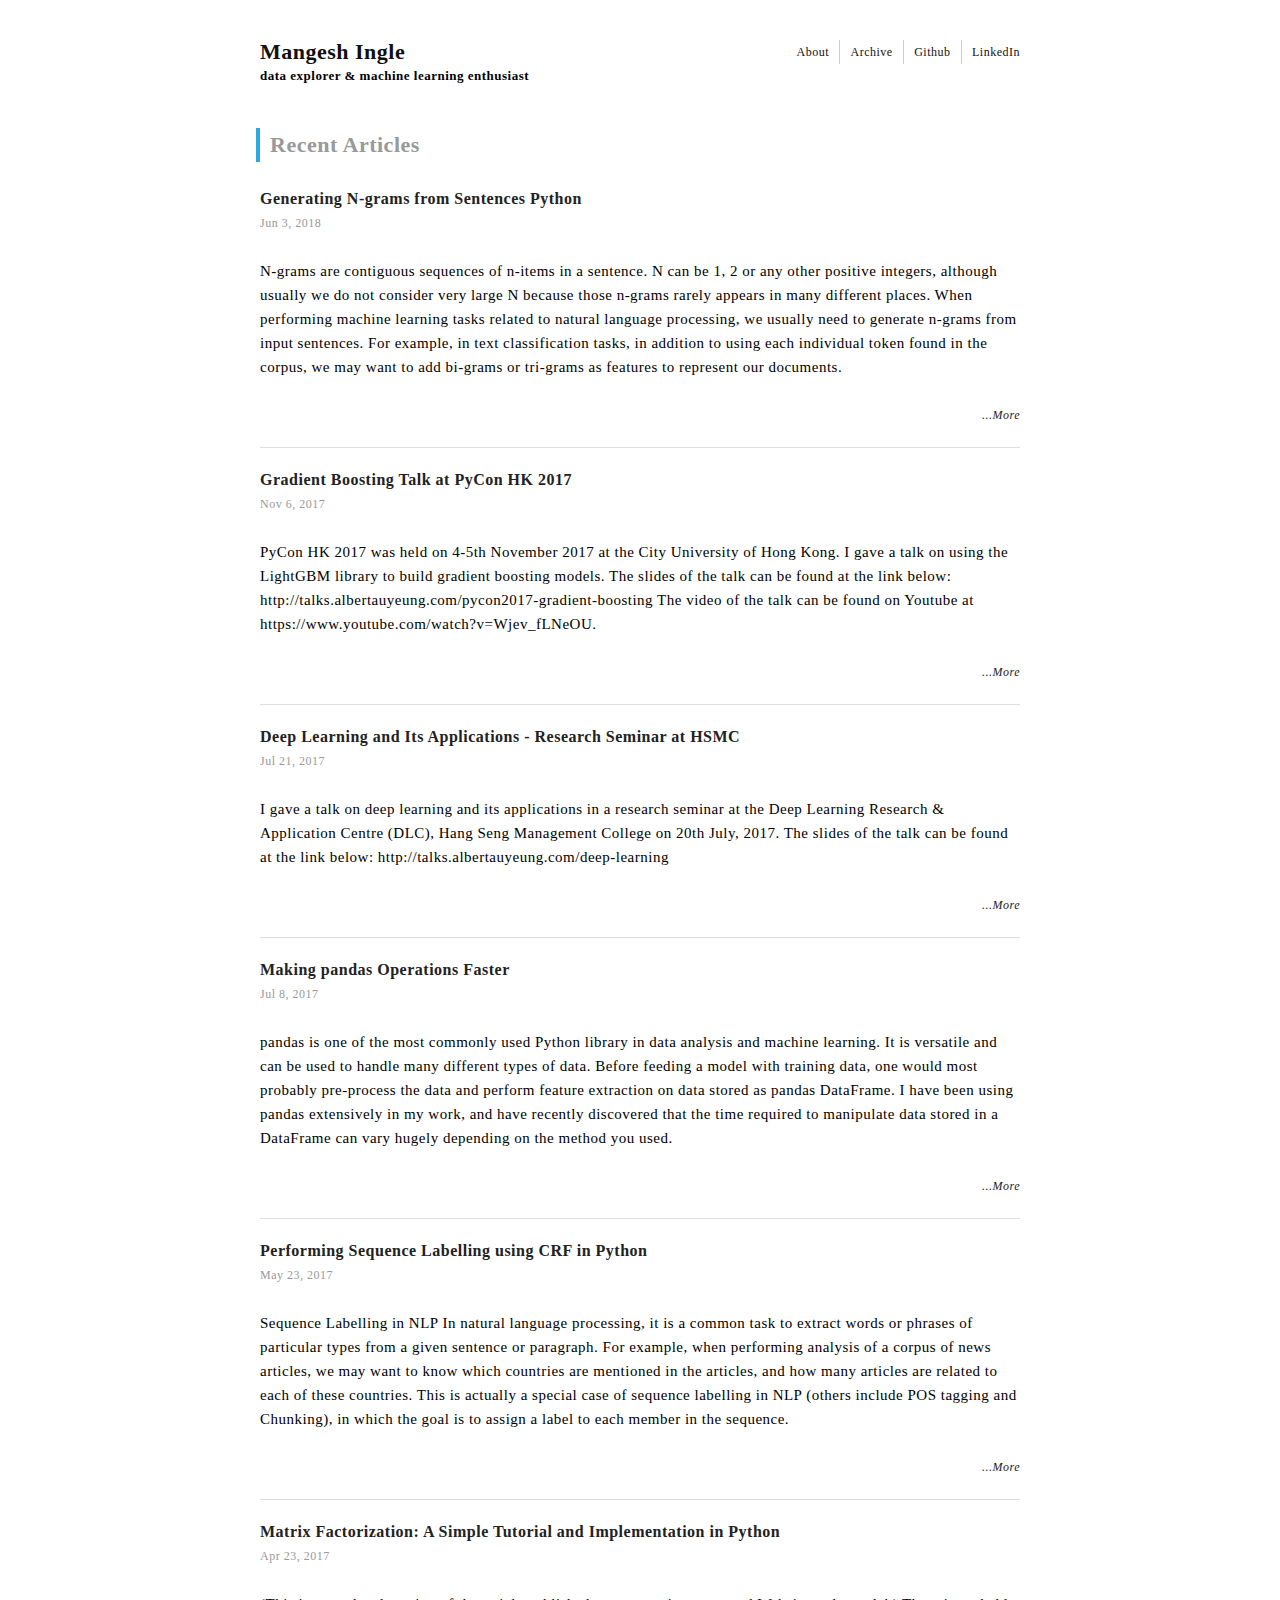
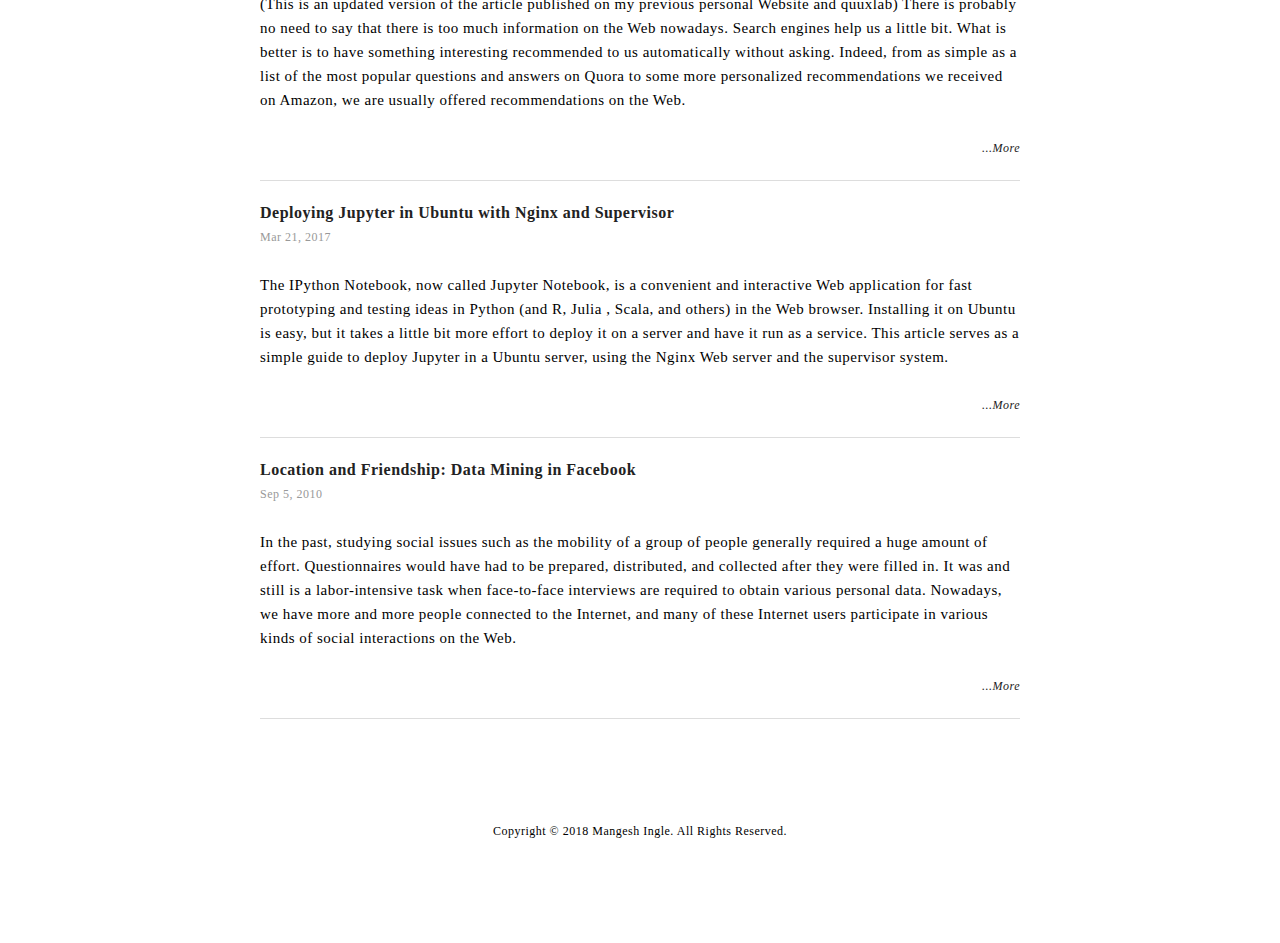
==== index.html @ 82a82550 "first blog upload" ====
<!DOCTYPE html>
<html lang="en-us">
<head>
	<meta name="generator" content="Hugo 0.20.2" />
  <meta charset="UTF-8">
  <title>
    Mangesh Ingle
  </title>  
  <meta name="viewport" content="width=device-width,user-scalable=no,maximum-scale=1,initial-scale=1">  
  <link rel="canonical" href="index.html"/>  
  <link rel="stylesheet" href="https://fonts.googleapis.com/css?family=Noto+Sans">
  <link rel="stylesheet" href="css/sanitize.css">
  <link rel="stylesheet" href="css/responsive.css">
  <link rel="stylesheet" href="css/highlight.css">
  <link rel="stylesheet" href="css/theme.css">
  <link rel="stylesheet" href="css/custom.css">  
  <link href="index.xml" rel="alternate" type="application/rss+xml" title="Mangesh Ingle" />
  <link href="index.xml" rel="feed" type="application/rss+xml" title="Mangesh Ingle" />
</head>
<body>
<div class="container">  
  <header role="banner">
    <div class="row gutters">
      <div id="site-title" class="col span_6">
        <h1><a href="index.html">Mangesh Ingle</a></h1>
        <h2>data explorer & machine learning enthusiast</h2>
      </div>
      <div id="social" class="col span_6">
        <ul>
          <li><a href="about/index.html">About</a></li>
          <li><a href="post/index.html">Archive</a></li>
          <li><a href="https://github.com/mangeshi-git" target="_blank">Github</a></li>
          <li><a href="https://www.linkedin.com/in/albert-au-yeung/" target="_blank">LinkedIn</a></li>
        </ul>
      </div>
    </div>
  </header>

<main id="index" role="main">
  <div class="article-header light-gray"><h1>Recent Articles</h1></div>  
  <div class="summary">
    <h2><a href="post/generating-ngrams-python/index.html">Generating N-grams from Sentences Python </a></h2>
    <div class="meta">
      Jun 3, 2018 &nbsp;      
    </div>
    <br/>
    N-grams are contiguous sequences of n-items in a sentence. N can be 1, 2 or any other positive integers, although usually we do not consider very large N because those n-grams rarely appears in many different places.
When performing machine learning tasks related to natural language processing, we usually need to generate n-grams from input sentences. For example, in text classification tasks, in addition to using each individual token found in the corpus, we may want to add bi-grams or tri-grams as features to represent our documents.
    <br/><br/>
    <div style="text-align: right; font-size: 12px">
      <a href="post/generating-ngrams-python/index.html"><i>...More</i></a>
    </div>
  </div>
  
  <div class="summary">
    <h2><a href="post/pycon2017-gradient-boosting/index.html">Gradient Boosting Talk at PyCon HK 2017 </a></h2>
    <div class="meta">
      Nov 6, 2017 &nbsp;
      
    </div>
    <br/>
    PyCon HK 2017 was held on 4-5th November 2017 at the City University of Hong Kong. I gave a talk on using the LightGBM library to build gradient boosting models. The slides of the talk can be found at the link below:
http://talks.albertauyeung.com/pycon2017-gradient-boosting
The video of the talk can be found on Youtube at https://www.youtube.com/watch?v=Wjev_fLNeOU.
    <br/><br/>
    <div style="text-align: right; font-size: 12px">
      <a href="post/pycon2017-gradient-boosting/index.html"><i>...More</i></a>
    </div>
  </div>
  
  <div class="summary">
    <h2><a href="post/deep-learning-talk-2017/index.html">Deep Learning and Its Applications - Research Seminar at HSMC </a></h2>
    <div class="meta">
      Jul 21, 2017 &nbsp;
      
    </div>
    <br/>
    I gave a talk on deep learning and its applications in a research seminar at the Deep Learning Research &amp; Application Centre (DLC), Hang Seng Management College on 20th July, 2017. The slides of the talk can be found at the link below:
http://talks.albertauyeung.com/deep-learning
    <br/><br/>
    <div style="text-align: right; font-size: 12px">
      <a href="post/deep-learning-talk-2017/index.html"><i>...More</i></a>
    </div>
  </div>
  
  <div class="summary">
    <h2><a href="post/fast-operation-pandas/index.html">Making pandas Operations Faster </a></h2>
    <div class="meta">
      Jul 8, 2017 &nbsp;
      
    </div>
    <br/>
    pandas is one of the most commonly used Python library in data analysis and machine learning. It is versatile and can be used to handle many different types of data. Before feeding a model with training data, one would most probably pre-process the data and perform feature extraction on data stored as pandas DataFrame. I have been using pandas extensively in my work, and have recently discovered that the time required to manipulate data stored in a DataFrame can vary hugely depending on the method you used.
    <br/><br/>
    <div style="text-align: right; font-size: 12px">
      <a href="post/fast-operation-pandas/index.html"><i>...More</i></a>
    </div>
  </div>
  
  <div class="summary">
    <h2><a href="post/python-sequence-labelling-with-crf/index.html">Performing Sequence Labelling using CRF in Python </a></h2>
    <div class="meta">
      May 23, 2017 &nbsp;
      
    </div>
    <br/>
    Sequence Labelling in NLP In natural language processing, it is a common task to extract words or phrases of particular types from a given sentence or paragraph. For example, when performing analysis of a corpus of news articles, we may want to know which countries are mentioned in the articles, and how many articles are related to each of these countries.
This is actually a special case of sequence labelling in NLP (others include POS tagging and Chunking), in which the goal is to assign a label to each member in the sequence.
    <br/><br/>
    <div style="text-align: right; font-size: 12px">
      <a href="post/python-sequence-labelling-with-crf/index.html"><i>...More</i></a>
    </div>
  </div>
  
  <div class="summary">
    <h2><a href="post/python-matrix-factorization/index.html">Matrix Factorization: A Simple Tutorial and Implementation in Python </a></h2>
    <div class="meta">
      Apr 23, 2017 &nbsp;
      
    </div>
    <br/>
    (This is an updated version of the article published on my previous personal Website and quuxlab)
There is probably no need to say that there is too much information on the Web nowadays. Search engines help us a little bit. What is better is to have something interesting recommended to us automatically without asking. Indeed, from as simple as a list of the most popular questions and answers on Quora to some more personalized recommendations we received on Amazon, we are usually offered recommendations on the Web.
    <br/><br/>
    <div style="text-align: right; font-size: 12px">
      <a href="post/python-matrix-factorization/index.html"><i>...More</i></a>
    </div>
  </div>
  
  <div class="summary">
    <h2><a href="post/setup-jupyter-nginx-supervisor/index.html">Deploying Jupyter in Ubuntu with Nginx and Supervisor </a></h2>
    <div class="meta">
      Mar 21, 2017 &nbsp;
      
    </div>
    <br/>
    The IPython Notebook, now called Jupyter Notebook, is a convenient and interactive Web application for fast prototyping and testing ideas in Python (and R, Julia , Scala, and others) in the Web browser.
Installing it on Ubuntu is easy, but it takes a little bit more effort to deploy it on a server and have it run as a service. This article serves as a simple guide to deploy Jupyter in a Ubuntu server, using the Nginx Web server and the supervisor system.
    <br/><br/>
    <div style="text-align: right; font-size: 12px">
      <a href="post/setup-jupyter-nginx-supervisor/index.html"><i>...More</i></a>
    </div>
  </div>
  
  <div class="summary">
    <h2><a href="post/location-and-friendship-in-facebook/index.html">Location and Friendship: Data Mining in Facebook </a></h2>
    <div class="meta">
      Sep 5, 2010 &nbsp;
      
    </div>
    <br/>
    In the past, studying social issues such as the mobility of a group of people generally required a huge amount of effort. Questionnaires would have had to be prepared, distributed, and collected after they were filled in. It was and still is a labor-intensive task when face-to-face interviews are required to obtain various personal data.
Nowadays, we have more and more people connected to the Internet, and many of these Internet users participate in various kinds of social interactions on the Web.
    <br/><br/>
    <div style="text-align: right; font-size: 12px">
      <a href="post/location-and-friendship-in-facebook/index.html"><i>...More</i></a>
    </div>
  </div>  
</main>



<nav>    
</nav>  
  <footer role="contentinfo">
    <div style="text-align:center; font-size: 0.8em">
      Copyright © 2018 Mangesh Ingle. All Rights Reserved.
    </div>
  </footer>
</div>

<script src="js/jquery-3.2.1.min.js"></script>
<script src="js/highlight.pack.js"></script>
<script>hljs.initHighlightingOnLoad();</script>
<script type="text/x-mathjax-config">
  MathJax.Hub.Config({
    extensions: ["tex2jax.js"],
    jax: ["input/TeX", "output/HTML-CSS"],
    tex2jax: {
      inlineMath: [ ['$','$'], ["\\(","\\)"] ],
      displayMath: [ ['$$','$$'], ["\\[","\\]"] ],
      processEscapes: true
    },
    "HTML-CSS": { availableFonts: ["TeX"] }
  });
</script>

<script src="../cdnjs.cloudflare.com/ajax/libs/mathjax/2.7.1/MathJaxdda6.js?config=TeX-AMS-MML_HTMLorMML">
</script>

<script>
$(document).ready(function() {
  var links = document.querySelectorAll('article a');
    for (var i = 0, length = links.length; i < length; i++) {
      if (links[i].hostname != window.location.hostname) {
        links[i].target = '_blank';
      }
  }
});
</script>

<script>
	(function(i,s,o,g,r,a,m){i['GoogleAnalyticsObject']=r;i[r]=i[r]||function(){
	(i[r].q=i[r].q||[]).push(arguments)},i[r].l=1*new Date();a=s.createElement(o),
	m=s.getElementsByTagName(o)[0];a.async=1;a.src=g;m.parentNode.insertBefore(a,m)
	})(window,document,'script','../www.google-analytics.com/analytics.js','ga');
	ga('create', 'UA-30554548-1', 'auto');
	ga('send', 'pageview');
</script>

</body>
</html>
---- css/sanitize.css ----
/*! sanitize.css | CC0 Public Domain | github.com/jonathantneal/sanitize.css */
pre,textarea{overflow:auto}
[hidden],audio:not([controls]),template{display:none}
details,main,summary{display:block}
input[type=number]{width:auto}
input[type=search]{-webkit-appearance:textfield}
input[type=search]::-webkit-search-cancel-button,input[type=search]::-webkit-search-decoration{-webkit-appearance:none}
progress{display:inline-block}
small{font-size:75%}
textarea{resize:vertical}
[unselectable]{-webkit-user-select:none;-moz-user-select:none;-ms-user-select:none;user-select:none}
*,::after,::before{box-sizing:inherit;border-style:solid;border-width:0}
*{font-size:inherit;line-height:inherit;margin:0;padding:0}
::after,::before{text-decoration:inherit;vertical-align:inherit}
:root{-ms-overflow-style:-ms-autohiding-scrollbar;overflow-y:scroll;-webkit-text-size-adjust:100%;-ms-text-size-adjust:100%;text-size-adjust:100%;box-sizing:border-box;cursor:default;font:16px/1.5 sans-serif;text-rendering:optimizeLegibility}
a{text-decoration:none}
audio,canvas,iframe,img,svg,video{vertical-align:middle}
button,input,select,textarea{background-color:transparent;color:inherit;font-family:inherit;font-style:inherit;font-weight:inherit;min-height:1.5em}
code,kbd,pre,samp{font-family:monospace,monospace}
nav ol,nav ul{list-style:none}
select{-moz-appearance:none;-webkit-appearance:none}
select::-ms-expand{display:none}
select::-ms-value{color:currentColor}
table{border-collapse:collapse;border-spacing:0}
::-moz-selection{background-color:#B3D4FC;text-shadow:none}
::selection{background-color:#B3D4FC;text-shadow:none}
@media screen{[hidden~=screen]{display:inherit}
[hidden~=screen]:not(:active):not(:focus):not(:target){clip:rect(0 0 0 0)!important;position:absolute!important}
}
---- css/responsive.css ----
/*	12 COLUMN : RESPONSIVE GRID SYSTEM
	DEVELOPER : DENIS LEBLANC
	URL : http://responsive.gs
	VERSION : 3.0
	LICENSE : GPL & MIT */
/* 	SET ALL ELEMENTS TO BOX-SIZING : BORDER-BOX */
* {
  -webkit-box-sizing: border-box;
  -moz-box-sizing: border-box;
  box-sizing: border-box;
  *behavior: url(../scripts/boxsizing.html);
  /*	If you need support for IE7 and lower make
  	sure the boxsizing.htc file is linked properly.
  	More info here:  https://github.com/Schepp/box-sizing-polyfill */ }

/*	MAIN CONTAINER
	Set the width to whatever you want the width of your site to be. */
.container {
  max-width: 800px;
  margin: 0 auto; }

/*	SELF CLEARING FLOATS - CLEARFIX METHOD */
.container:after,
.row:after,
.col:after,
.clr:after,
.group:after {
  content: "";
  display: table;
  clear: both; }

/* 	DEFAULT ROW STYLES
	Set bottom padding according to preference */
.row {
  padding-bottom: 0em; }

/* DEFAULT COLUMN STYLES */
.col {
  display: block;
  float: left;
  width: 100%; }

@media (min-width: 768px) {
  .gutters .col {
    margin-left: 2%; }

  .gutters .col:first-child {
    margin-left: 0; } }
/*	COLUMN WIDTH ON DISPLAYS +768px
	You might need to play with media queries here to suite your design. */
@media (min-width: 768px) {
  .span_1 {
    width: 8.33333333333%; }

  .span_2 {
    width: 16.6666666667%; }

  .span_3 {
    width: 25%; }

  .span_4 {
    width: 33.3333333333%; }

  .span_5 {
    width: 41.6666666667%; }

  .span_6 {
    width: 50%; }

  .span_7 {
    width: 58.3333333333%; }

  .span_8 {
    width: 66.6666666667%; }

  .span_9 {
    width: 75%; }

  .span_10 {
    width: 83.3333333333%; }

  .span_11 {
    width: 91.6666666667%; }

  .span_12 {
    width: 100%; }

  .gutters .span_1 {
    width: 6.5%; }

  .gutters .span_2 {
    width: 15.0%; }

  .gutters .span_3 {
    width: 23.5%; }

  .gutters .span_4 {
    width: 32.0%; }

  .gutters .span_5 {
    width: 40.5%; }

  .gutters .span_6 {
    width: 49.0%; }

  .gutters .span_7 {
    width: 57.5%; }

  .gutters .span_8 {
    width: 66.0%; }

  .gutters .span_9 {
    width: 74.5%; }

  .gutters .span_10 {
    width: 83.0%; }

  .gutters .span_11 {
    width: 91.5%; }

  .gutters .span_12 {
    width: 100%; } }
---- css/highlight.css ----
/*
Docco style used in http://jashkenas.github.com/docco/ converted by Simon Madine (@thingsinjars)
*/

.hljs {
  display: block;
  overflow-x: auto;
  padding: 0.5em;
  color: #000;
  background: #f8f8ff;
}

.hljs-comment,
.hljs-quote {
  color: #408080;
  font-style: italic;
}

.hljs-keyword,
.hljs-selector-tag,
.hljs-literal,
.hljs-subst {
  color: #954121;
}

.hljs-number {
  color: #40a070;
}

.hljs-string,
.hljs-doctag {
  color: #219161;
}

.hljs-selector-id,
.hljs-selector-class,
.hljs-section,
.hljs-type {
  color: #19469d;
}

.hljs-params {
  color: #00f;
}

.hljs-title {
  color: #458;
  font-weight: bold;
}

.hljs-tag,
.hljs-name,
.hljs-attribute {
  color: #000080;
  font-weight: normal;
}

.hljs-variable,
.hljs-template-variable {
  color: #008080;
}

.hljs-regexp,
.hljs-link {
  color: #b68;
}

.hljs-symbol,
.hljs-bullet {
  color: #990073;
}

.hljs-built_in,
.hljs-builtin-name {
  color: #0086b3;
}

.hljs-meta {
  color: #999;
  font-weight: bold;
}

.hljs-deletion {
  background: #fdd;
}

.hljs-addition {
  background: #dfd;
}

.hljs-emphasis {
  font-style: italic;
}

.hljs-strong {
  font-weight: bold;
}
---- css/theme.css ----
body {
  background-color: #fff;
  font-size: 15px;
  color: #000000;
  line-height: 1.6em;
  letter-spacing: 0.5px;
}
.container {
  padding: 0 20px;
}
h1 {
  font-size: 19px;
}
h2 {
  font-size: 17px;
}
h3,
h4,
h5,
h6 {
  font-size: 16px;
}
header a,
header a:visited {
  color: #111;
}
main#index a,
main#index a:visited {
  color: #222;
}
main#list a,
main#list a:visited {
  color: #222;
}
nav a,
nav a:visited {
  color: #3377CC;
}
article a,
article a:visited,
footer a,
article a:visited {
  color: #29abe2;
}
header a:hover,
article a:hover,
main#index a:hover,
main#list a:hover,
nav a:hover {
  color: #3377CC;
}
main#index .meta a,
main#list .meta a,
main#single .meta a {
  color: #999;
}
main#index .meta a:hover,
main#list .meta a:hover,
main#single .meta a:hover {
  color: #29abe2;
}
article a:hover,
footer a:hover {
  text-decoration: underline;
}
ul,
ol {
  margin-left: 30px;
}
pre {
  margin: 25px 0;
}
table {
  border: 1px solid #ccc;
  margin: 25px 0;
}
th {
  background-color: #eee;
  border: 1px solid #ccc;
  padding: 2px 10px;
}
td {
  border: 1px solid #ccc;
  padding: 2px 10px;
}
img {
  max-width: 100%;
  height: auto;
  border: 0;
  vertical-align: middle;
}
header {
  padding: 20px 0;
  margin-bottom: 20px;
}
header h2 {
  font-size: 12px;
}
header #social {
  text-align: right;
}
header #social ul {
  font-size: 0;
  margin: 0;
}
header #social li {
  display: inline-block;
  font-size: 12px;
  padding: 0 10px;
}
header #social li:first-child {
  padding-left: 0;
}
header #social li + li {
  border-left: 1px solid #ccc;
}
header #social li:last-child {
  padding-right: 0;
}
@media (max-width: 767px) {
  header h1,
  header h2 {
    width: 100%;
    text-align: center;
  }
}
@media (max-width: 767px) {
  header #social {
    margin-top: 20px;
    text-align: center;
  }
}
nav ul.pagination {
  font-size: 0;
  text-align: center;
  margin: 0;
}
nav ul.pagination li {
  display: inline-block;
  font-size: 14px;
  border: 1px solid #ccc;
  background-color: #eee;
  padding: 3px 10px;
  margin: 0 3px;
}
nav ul.pagination li.active {
  border: 2px solid #29abe2;
}
nav ul.pagination li:hover {
  border-color: #29abe2;
}
nav.pagination-single {
  padding: 20px 0 20px 0;
  overflow: hidden;
}
nav.pagination-single span.previous {
  float: left;
  padding: 10px 0 10px 0;
  max-width: 300px;
}
nav.pagination-single span.next {
  float: right;
  padding: 10px 0 10px 0;
  max-width: 300px;
}
nav.pagination-single a {
  color: #29abe2;
}
#single aside {
  margin-top: 80px;
}
footer {
  margin: 80px 0;
  padding: 20px 0;
}
footer img {
  border-radius: 32px;
  -webkit-border-radius: 32px;
  -moz-border-radius: 32px;
  margin-bottom: 10px;
}
@media (max-width: 767px) {
  footer {
    margin: 40px 0;
  }
}
article h1 {
  margin: 50px 0 25px 0;
}
article h2 {
  border-bottom: 2px solid #ddd;
  margin: 50px 0 25px 0;
  padding-bottom: 10px;
}
article h3,
article h4,
article h5,
article h6 {
  margin: 40px 0 25px 0;
}
article p {
  margin: 25px 0;
}
article code {
  color: #111;
  background-color: #eee;
  padding: 0 3px;
  margin: 0 3px;
  border: 1px solid #ccc;
  font-family: consolas, "Courier New", monospace;
}
article pre code {
  font-family: consolas, "Courier New", monospace;
}
article blockquote {
  margin: 25px 0;
  padding-left: 20px;
  border-left: 4px solid #ccc;
  font-style: italic;
}
article img {
  display: block;
  margin: 0 auto;
  text-align: center;
}
article #share-this {
  margin: 40px 0 40px 0;
}
.article-header {
  border-left: 4px solid #29abe2;
  margin: 10px 0 25px -4px;
  padding: 5px 0 5px 10px;
}
.light-gray {
  color: #999;
}
.summary {
  padding-bottom: 20px;
  margin-bottom: 20px;
  border-bottom: 1px solid #ddd;
}
.meta {
  color: #999;
  font-size: 12px;
}
---- css/custom.css ----
body, p, ul, li, div {
    font-family: 'Slabo 27px', 'Microsoft JhengHei';
}
body {
    padding-top: 20px;
}
h1 {
    font-size: 22px;
}
h2 {
    font-size: 16px;
}
header h2 {
    font-size: 13px;
}
article pre code {
    background-color: #FCFCFC;
    border: 1px solid #DADADA;
    margin: 15px 10px;
    padding: 8px;
    line-height: 1.6em;
    font-size: 14px;
    font-family: "Consolas", "Courier New";
}
article a {
    text-decoration: underline;
}
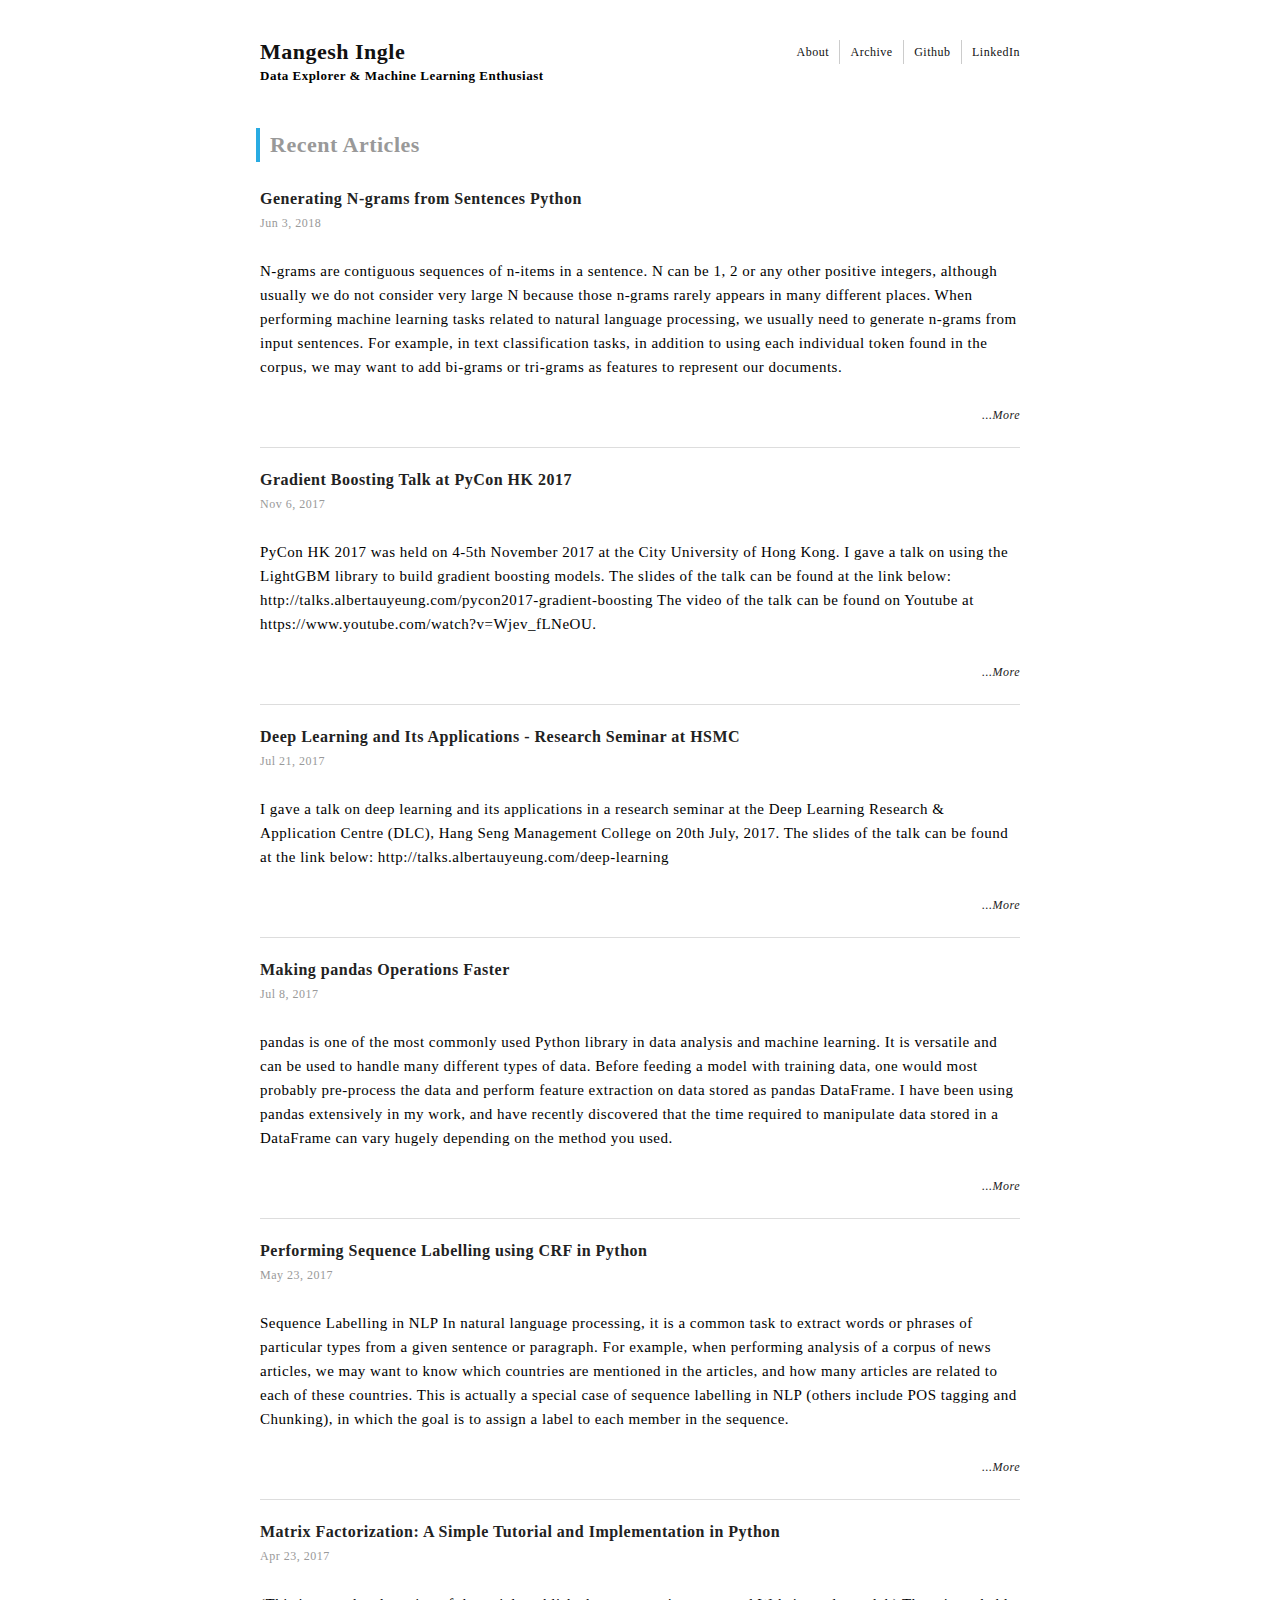
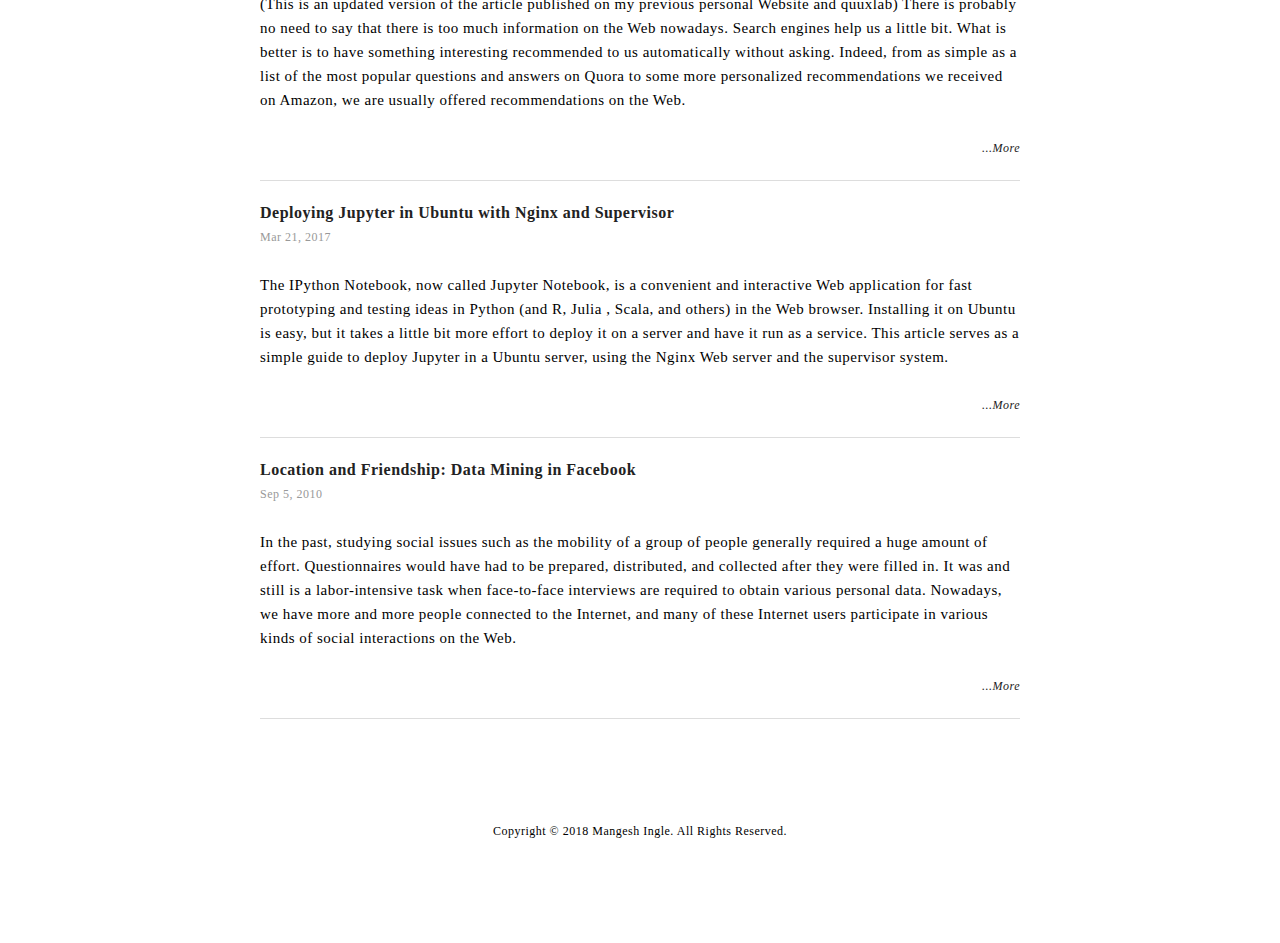
==== commit 55478b99: "changes done." ====
--- a/index.html
+++ b/index.html
@@ -24,14 +24,14 @@
     <div class="row gutters">
       <div id="site-title" class="col span_6">
         <h1><a href="index.html">Mangesh Ingle</a></h1>
-        <h2>data explorer & machine learning enthusiast</h2>
+        <h2>Data Explorer & Machine Learning Enthusiast</h2>
       </div>
       <div id="social" class="col span_6">
         <ul>
           <li><a href="about/index.html">About</a></li>
           <li><a href="post/index.html">Archive</a></li>
-          <li><a href="https://github.com/mangeshi-git" target="_blank">Github</a></li>
-          <li><a href="https://www.linkedin.com/in/albert-au-yeung/" target="_blank">LinkedIn</a></li>
+          <li><a href="https://github.com/mangeshingle" target="_blank">Github</a></li>
+          <li><a href="https://www.linkedin.com/in/mangesh-ingle-b53122176/" target="_blank">LinkedIn</a></li>
         </ul>
       </div>
     </div>
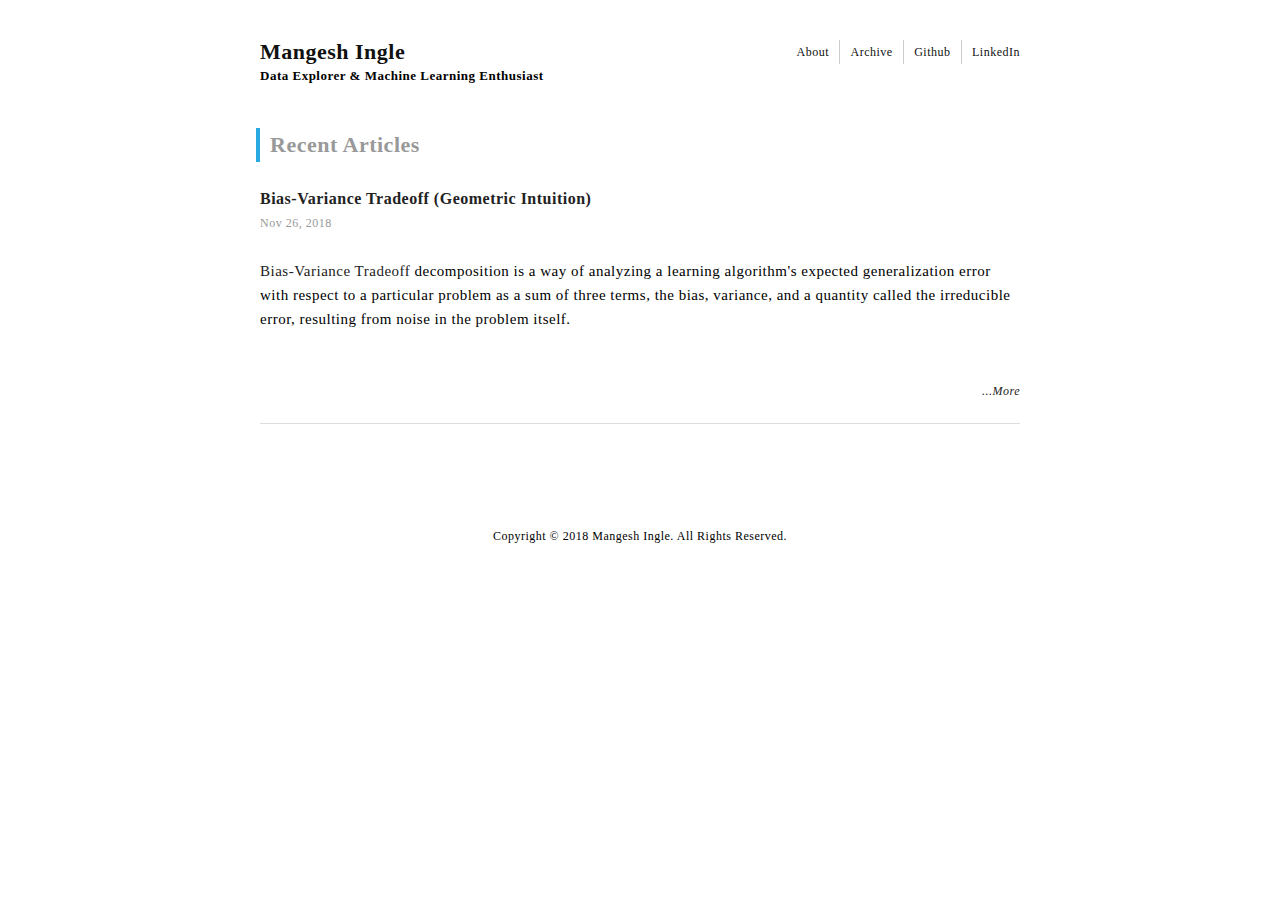
==== commit c0979575: "first blog comleted.irrelevant thing deleted." ====
--- a/index.html
+++ b/index.html
@@ -1,179 +1,79 @@
-
 <!DOCTYPE html>
 <html lang="en-us">
+
 <head>
-	<meta name="generator" content="Hugo 0.20.2" />
+  <meta name="generator" content="Hugo 0.20.2" />
   <meta charset="UTF-8">
   <title>
     Mangesh Ingle
-  </title>  
-  <meta name="viewport" content="width=device-width,user-scalable=no,maximum-scale=1,initial-scale=1">  
-  <link rel="canonical" href="index.html"/>  
+  </title>
+  <meta name="viewport" content="width=device-width,user-scalable=no,maximum-scale=1,initial-scale=1">
+  <link rel="canonical" href="index.html" />
   <link rel="stylesheet" href="https://fonts.googleapis.com/css?family=Noto+Sans">
   <link rel="stylesheet" href="css/sanitize.css">
   <link rel="stylesheet" href="css/responsive.css">
   <link rel="stylesheet" href="css/highlight.css">
   <link rel="stylesheet" href="css/theme.css">
-  <link rel="stylesheet" href="css/custom.css">  
+  <link rel="stylesheet" href="css/custom.css">
   <link href="index.xml" rel="alternate" type="application/rss+xml" title="Mangesh Ingle" />
   <link href="index.xml" rel="feed" type="application/rss+xml" title="Mangesh Ingle" />
 </head>
+
 <body>
-<div class="container">  
-  <header role="banner">
-    <div class="row gutters">
-      <div id="site-title" class="col span_6">
-        <h1><a href="index.html">Mangesh Ingle</a></h1>
-        <h2>Data Explorer & Machine Learning Enthusiast</h2>
+  <div class="container">
+    <header role="banner">
+      <div class="row gutters">
+        <div id="site-title" class="col span_6">
+          <h1><a href="index.html">Mangesh Ingle</a></h1>
+          <h2>Data Explorer & Machine Learning Enthusiast</h2>
+        </div>
+        <div id="social" class="col span_6">
+          <ul>
+            <li><a href="about/index.html">About</a></li>
+            <li><a href="post/index.html">Archive</a></li>
+            <li><a href="https://github.com/mangeshingle" target="_blank">Github</a></li>
+            <li><a href="https://www.linkedin.com/in/mangesh-ingle-b53122176/" target="_blank">LinkedIn</a></li>
+          </ul>
+        </div>
       </div>
-      <div id="social" class="col span_6">
-        <ul>
-          <li><a href="about/index.html">About</a></li>
-          <li><a href="post/index.html">Archive</a></li>
-          <li><a href="https://github.com/mangeshingle" target="_blank">Github</a></li>
-          <li><a href="https://www.linkedin.com/in/mangesh-ingle-b53122176/" target="_blank">LinkedIn</a></li>
-        </ul>
+    </header>
+
+    <main id="index" role="main">
+      <div class="article-header light-gray">
+        <h1>Recent Articles</h1>
       </div>
-    </div>
-  </header>
-
-<main id="index" role="main">
-  <div class="article-header light-gray"><h1>Recent Articles</h1></div>  
-  <div class="summary">
-    <h2><a href="post/generating-ngrams-python/index.html">Generating N-grams from Sentences Python </a></h2>
-    <div class="meta">
-      Jun 3, 2018 &nbsp;      
-    </div>
-    <br/>
-    N-grams are contiguous sequences of n-items in a sentence. N can be 1, 2 or any other positive integers, although usually we do not consider very large N because those n-grams rarely appears in many different places.
-When performing machine learning tasks related to natural language processing, we usually need to generate n-grams from input sentences. For example, in text classification tasks, in addition to using each individual token found in the corpus, we may want to add bi-grams or tri-grams as features to represent our documents.
-    <br/><br/>
-    <div style="text-align: right; font-size: 12px">
-      <a href="post/generating-ngrams-python/index.html"><i>...More</i></a>
-    </div>
-  </div>
-  
-  <div class="summary">
-    <h2><a href="post/pycon2017-gradient-boosting/index.html">Gradient Boosting Talk at PyCon HK 2017 </a></h2>
-    <div class="meta">
-      Nov 6, 2017 &nbsp;
-      
-    </div>
-    <br/>
-    PyCon HK 2017 was held on 4-5th November 2017 at the City University of Hong Kong. I gave a talk on using the LightGBM library to build gradient boosting models. The slides of the talk can be found at the link below:
-http://talks.albertauyeung.com/pycon2017-gradient-boosting
-The video of the talk can be found on Youtube at https://www.youtube.com/watch?v=Wjev_fLNeOU.
-    <br/><br/>
-    <div style="text-align: right; font-size: 12px">
-      <a href="post/pycon2017-gradient-boosting/index.html"><i>...More</i></a>
-    </div>
-  </div>
-  
-  <div class="summary">
-    <h2><a href="post/deep-learning-talk-2017/index.html">Deep Learning and Its Applications - Research Seminar at HSMC </a></h2>
-    <div class="meta">
-      Jul 21, 2017 &nbsp;
-      
-    </div>
-    <br/>
-    I gave a talk on deep learning and its applications in a research seminar at the Deep Learning Research &amp; Application Centre (DLC), Hang Seng Management College on 20th July, 2017. The slides of the talk can be found at the link below:
-http://talks.albertauyeung.com/deep-learning
-    <br/><br/>
-    <div style="text-align: right; font-size: 12px">
-      <a href="post/deep-learning-talk-2017/index.html"><i>...More</i></a>
-    </div>
-  </div>
-  
-  <div class="summary">
-    <h2><a href="post/fast-operation-pandas/index.html">Making pandas Operations Faster </a></h2>
-    <div class="meta">
-      Jul 8, 2017 &nbsp;
-      
-    </div>
-    <br/>
-    pandas is one of the most commonly used Python library in data analysis and machine learning. It is versatile and can be used to handle many different types of data. Before feeding a model with training data, one would most probably pre-process the data and perform feature extraction on data stored as pandas DataFrame. I have been using pandas extensively in my work, and have recently discovered that the time required to manipulate data stored in a DataFrame can vary hugely depending on the method you used.
-    <br/><br/>
-    <div style="text-align: right; font-size: 12px">
-      <a href="post/fast-operation-pandas/index.html"><i>...More</i></a>
-    </div>
-  </div>
-  
-  <div class="summary">
-    <h2><a href="post/python-sequence-labelling-with-crf/index.html">Performing Sequence Labelling using CRF in Python </a></h2>
-    <div class="meta">
-      May 23, 2017 &nbsp;
-      
-    </div>
-    <br/>
-    Sequence Labelling in NLP In natural language processing, it is a common task to extract words or phrases of particular types from a given sentence or paragraph. For example, when performing analysis of a corpus of news articles, we may want to know which countries are mentioned in the articles, and how many articles are related to each of these countries.
-This is actually a special case of sequence labelling in NLP (others include POS tagging and Chunking), in which the goal is to assign a label to each member in the sequence.
-    <br/><br/>
-    <div style="text-align: right; font-size: 12px">
-      <a href="post/python-sequence-labelling-with-crf/index.html"><i>...More</i></a>
-    </div>
-  </div>
-  
-  <div class="summary">
-    <h2><a href="post/python-matrix-factorization/index.html">Matrix Factorization: A Simple Tutorial and Implementation in Python </a></h2>
-    <div class="meta">
-      Apr 23, 2017 &nbsp;
-      
-    </div>
-    <br/>
-    (This is an updated version of the article published on my previous personal Website and quuxlab)
-There is probably no need to say that there is too much information on the Web nowadays. Search engines help us a little bit. What is better is to have something interesting recommended to us automatically without asking. Indeed, from as simple as a list of the most popular questions and answers on Quora to some more personalized recommendations we received on Amazon, we are usually offered recommendations on the Web.
-    <br/><br/>
-    <div style="text-align: right; font-size: 12px">
-      <a href="post/python-matrix-factorization/index.html"><i>...More</i></a>
-    </div>
-  </div>
-  
-  <div class="summary">
-    <h2><a href="post/setup-jupyter-nginx-supervisor/index.html">Deploying Jupyter in Ubuntu with Nginx and Supervisor </a></h2>
-    <div class="meta">
-      Mar 21, 2017 &nbsp;
-      
-    </div>
-    <br/>
-    The IPython Notebook, now called Jupyter Notebook, is a convenient and interactive Web application for fast prototyping and testing ideas in Python (and R, Julia , Scala, and others) in the Web browser.
-Installing it on Ubuntu is easy, but it takes a little bit more effort to deploy it on a server and have it run as a service. This article serves as a simple guide to deploy Jupyter in a Ubuntu server, using the Nginx Web server and the supervisor system.
-    <br/><br/>
-    <div style="text-align: right; font-size: 12px">
-      <a href="post/setup-jupyter-nginx-supervisor/index.html"><i>...More</i></a>
-    </div>
-  </div>
-  
-  <div class="summary">
-    <h2><a href="post/location-and-friendship-in-facebook/index.html">Location and Friendship: Data Mining in Facebook </a></h2>
-    <div class="meta">
-      Sep 5, 2010 &nbsp;
-      
-    </div>
-    <br/>
-    In the past, studying social issues such as the mobility of a group of people generally required a huge amount of effort. Questionnaires would have had to be prepared, distributed, and collected after they were filled in. It was and still is a labor-intensive task when face-to-face interviews are required to obtain various personal data.
-Nowadays, we have more and more people connected to the Internet, and many of these Internet users participate in various kinds of social interactions on the Web.
-    <br/><br/>
-    <div style="text-align: right; font-size: 12px">
-      <a href="post/location-and-friendship-in-facebook/index.html"><i>...More</i></a>
-    </div>
-  </div>  
-</main>
+      <div class="summary">
+        <h2><a href="post/bias-variance-tradeoff/index.html">Bias-Variance Tradeoff (Geometric Intuition) </a></h2>
+        <div class="meta">
+          Nov 26, 2018 &nbsp;
+        </div>
+        <br />
+        <p><a href="https://en.wikipedia.org/wiki/Bias%E2%80%93variance_tradeoff">Bias-Variance Tradeoff</a>
+          decomposition is a way of analyzing a learning algorithm's
+          expected generalization error with respect to a particular problem as a sum of three terms,
+          the bias, variance, and a quantity called the irreducible error, resulting from noise in the problem itself.</p>
+        <br /><br />
+        <div style="text-align: right; font-size: 12px">
+          <a href="post/bias-variance-tradeoff/index.html"><i>...More</i></a>
+        </div>
+      </div>
+    </main>
 
 
 
-<nav>    
-</nav>  
-  <footer role="contentinfo">
-    <div style="text-align:center; font-size: 0.8em">
-      Copyright © 2018 Mangesh Ingle. All Rights Reserved.
-    </div>
-  </footer>
-</div>
+    <nav>
+    </nav>
+    <footer role="contentinfo">
+      <div style="text-align:center; font-size: 0.8em">
+        Copyright © 2018 Mangesh Ingle. All Rights Reserved.
+      </div>
+    </footer>
+  </div>
 
-<script src="js/jquery-3.2.1.min.js"></script>
-<script src="js/highlight.pack.js"></script>
-<script>hljs.initHighlightingOnLoad();</script>
-<script type="text/x-mathjax-config">
+  <script src="js/jquery-3.2.1.min.js"></script>
+  <script src="js/highlight.pack.js"></script>
+  <script>hljs.initHighlightingOnLoad();</script>
+  <script type="text/x-mathjax-config">
   MathJax.Hub.Config({
     extensions: ["tex2jax.js"],
     jax: ["input/TeX", "output/HTML-CSS"],
@@ -186,29 +86,31 @@
   });
 </script>
 
-<script src="../cdnjs.cloudflare.com/ajax/libs/mathjax/2.7.1/MathJaxdda6.js?config=TeX-AMS-MML_HTMLorMML">
-</script>
+  <script src="../cdnjs.cloudflare.com/ajax/libs/mathjax/2.7.1/MathJaxdda6.js?config=TeX-AMS-MML_HTMLorMML">
+  </script>
 
-<script>
-$(document).ready(function() {
-  var links = document.querySelectorAll('article a');
-    for (var i = 0, length = links.length; i < length; i++) {
-      if (links[i].hostname != window.location.hostname) {
-        links[i].target = '_blank';
+  <script>
+    $(document).ready(function () {
+      var links = document.querySelectorAll('article a');
+      for (var i = 0, length = links.length; i < length; i++) {
+        if (links[i].hostname != window.location.hostname) {
+          links[i].target = '_blank';
+        }
       }
-  }
-});
-</script>
+    });
+  </script>
 
-<script>
-	(function(i,s,o,g,r,a,m){i['GoogleAnalyticsObject']=r;i[r]=i[r]||function(){
-	(i[r].q=i[r].q||[]).push(arguments)},i[r].l=1*new Date();a=s.createElement(o),
-	m=s.getElementsByTagName(o)[0];a.async=1;a.src=g;m.parentNode.insertBefore(a,m)
-	})(window,document,'script','../www.google-analytics.com/analytics.js','ga');
-	ga('create', 'UA-30554548-1', 'auto');
-	ga('send', 'pageview');
-</script>
+  <script>
+    (function (i, s, o, g, r, a, m) {
+    i['GoogleAnalyticsObject'] = r; i[r] = i[r] || function () {
+      (i[r].q = i[r].q || []).push(arguments)
+    }, i[r].l = 1 * new Date(); a = s.createElement(o),
+      m = s.getElementsByTagName(o)[0]; a.async = 1; a.src = g; m.parentNode.insertBefore(a, m)
+    })(window, document, 'script', '../www.google-analytics.com/analytics.js', 'ga');
+    ga('create', 'UA-30554548-1', 'auto');
+    ga('send', 'pageview');
+  </script>
 
 </body>
-</html>
 
+</html>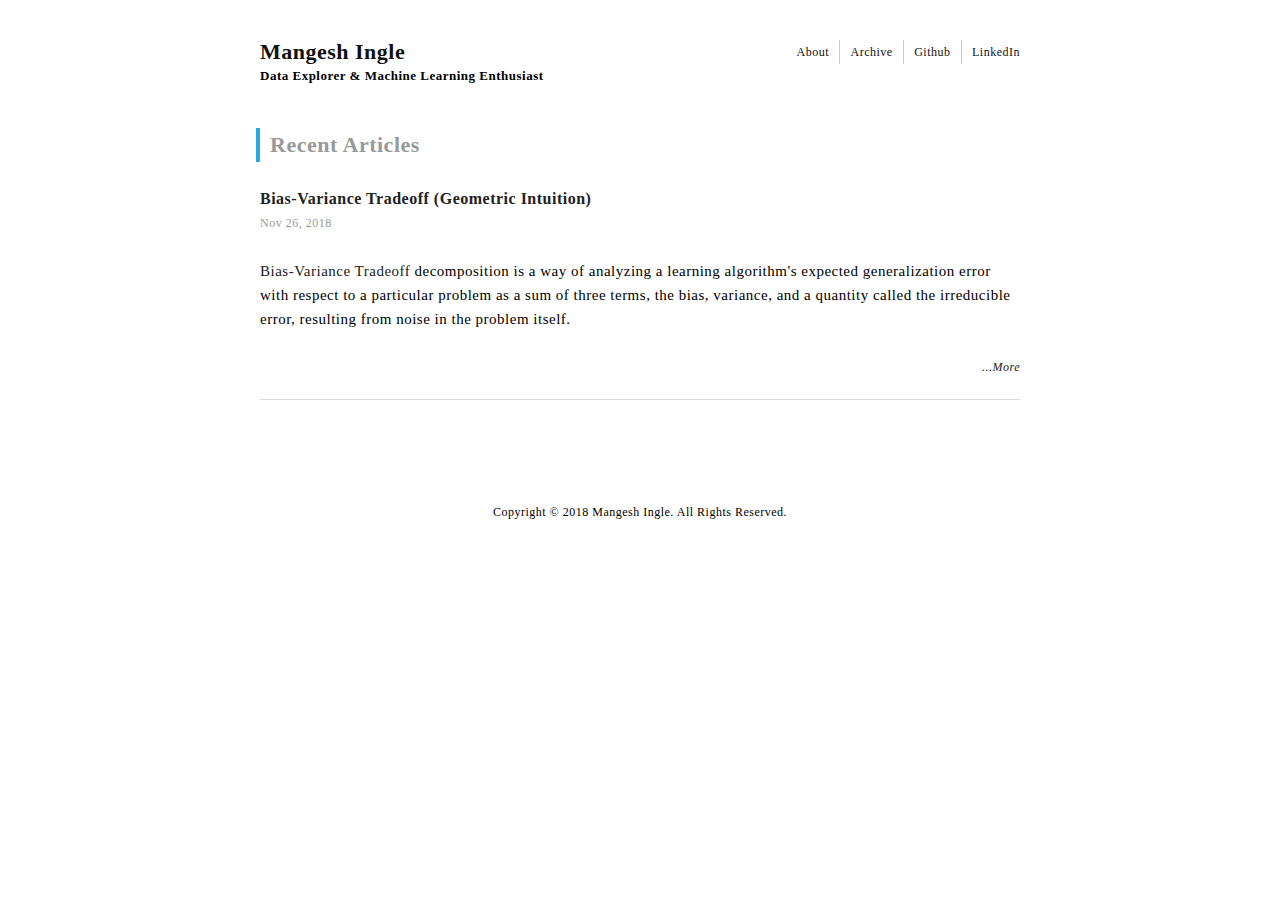
==== commit 915b45ab: "links corrected" ====
--- a/index.html
+++ b/index.html
@@ -48,10 +48,10 @@
           Nov 26, 2018 &nbsp;
         </div>
         <br />
-        <p><a href="https://en.wikipedia.org/wiki/Bias%E2%80%93variance_tradeoff">Bias-Variance Tradeoff</a>
+        <a href="https://en.wikipedia.org/wiki/Bias%E2%80%93variance_tradeoff">Bias-Variance Tradeoff</a>
           decomposition is a way of analyzing a learning algorithm's
           expected generalization error with respect to a particular problem as a sum of three terms,
-          the bias, variance, and a quantity called the irreducible error, resulting from noise in the problem itself.</p>
+          the bias, variance, and a quantity called the irreducible error, resulting from noise in the problem itself.
         <br /><br />
         <div style="text-align: right; font-size: 12px">
           <a href="post/bias-variance-tradeoff/index.html"><i>...More</i></a>
